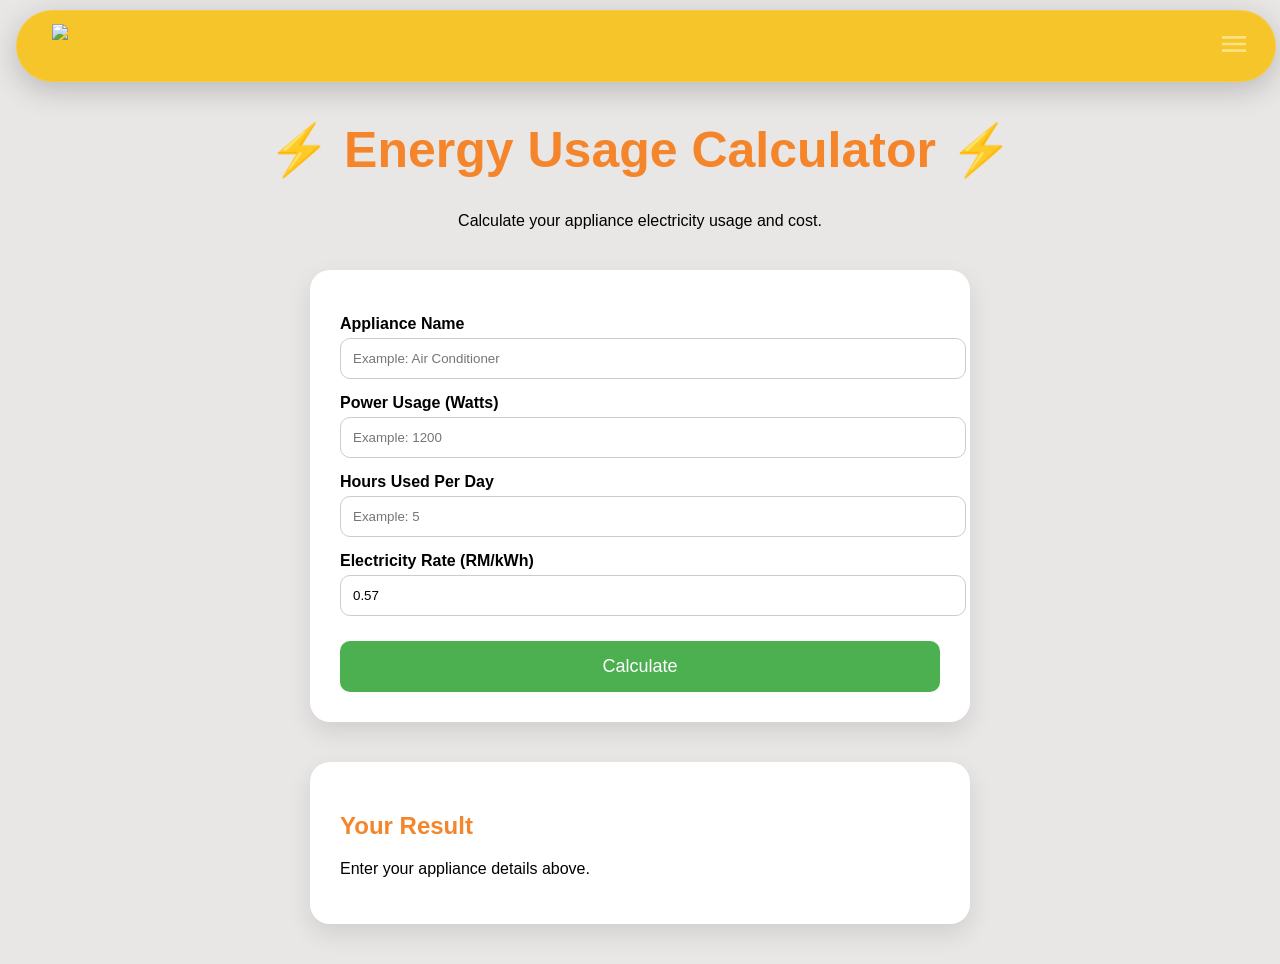
==== electricity-calc.html @ 96d4b596 "working" ====
<!DOCTYPE html>
<html lang="en">
<head>
    <meta charset="UTF-8">
    <meta name="viewport" content="width=device-width, initial-scale=1.0">
    <title>Energy Savior</title>
    <link rel="icon" type="image/x-icon" href="https://sdgs.un.org/sites/default/files/goals/image_logo_clean10008_8.jpg">
    <link rel="stylesheet" href="style.css">
    <link rel="stylesheet" href="calc.css">
    <link rel="preconnect" href="https://fonts.googleapis.com">
    <link rel="preconnect" href="https://fonts.gstatic.com" crossorigin>
    <link href="https://fonts.googleapis.com/css2?family=Changa+One:ital@0;1&display=swap" rel="stylesheet">
</head>
<body>
    <nav> 
        <div class="logo"> 
            <a href="index.html ">
                <img src="https://sdgs.un.org/sites/default/files/goals/image_logo_clean10008_8.jpg">
            </a> 
        </div> 
        <div class="navbar-anchors"> 
            <input type="checkbox" id="sidebar-active"> 
            <label for="sidebar-active" class="open-sidebar-button"> 
                <svg xmlns="http://www.w3.org/2000/svg" height="32" viewBox="0 -960 960 960" width="32">
                    <path d="M120-240v-80h720v80H120Zm0-200v-80h720v80H120Zm0-200v-80h720v80H120Z"/></svg> 
            </label>
            <label id="overlay" for="sidebar-active"></label> 
            <div class="links-container"> 
                <label for="sidebar-active" class="close-sidebar-button"> 
                    <svg xmlns="http://www.w3.org/2000/svg" height="32" viewBox="0 -960 960 960" width="32"><path d="m256-200-56-56 224-224-224-224 56-56 224 224 224-224 56 56-224 224 224 224-56 56-224-224-224 224Z"/></svg> 
                </label>
                <a class="home-link" href="index.html">Home</a>
                <a href="electricity-calc.html">Electricity Cost Calculator</a>
                <a href="energy.html">Renewable Energy</a>
                <a href="faq.html">FAQ</a> 
            </div> 
        </div> 
    </nav>

<div class="header">
    <h1>⚡ Energy Usage Calculator ⚡</h1>
    <p>Calculate your appliance electricity usage and cost.</p>
</div>

<div class="calculator">
    <label>Appliance Name</label>
    <input id="appliance" type="text" placeholder="Example: Air Conditioner">
    <label>Power Usage (Watts)</label>
    <input id="power" type="number" placeholder="Example: 1200">
    <label>Hours Used Per Day</label>
    <input id="hours" type="number" placeholder="Example: 5">
    <label>Electricity Rate (RM/kWh)</label>
    <input id="rate" type="number" value="0.57">
    <button onclick="calculateEnergy()">
        Calculate
    </button>
</div>
<div class="result">
    <h2 id="result-title">
        Your Result
    </h2>
    <p id="output">
        Enter your appliance details above.
    </p>
</div>
<script src="calc.js"></script>
</body>
</html>
---- style.css ----
.changa-one-regular {
  font-family: "Changa One", sans-serif;
  font-weight: 400;
  font-style: normal;
}

.changa-one-regular-italic {
  font-family: "Changa One", sans-serif;
  font-weight: 400;
  font-style: italic;
}

body {
    margin: 0;
}

section {
    width: 100%;
    height: 100vh;
    position: relative;
    z-index: -1;
    /* background: url("https://frontend-cdn.solarreviews.com/solar-farm.jpg");
    background-size: cover;
    background-position: center;
    background-attachment: fixed;
    background-image: grayscale(100%); */
}

.bg-img{
    position: fixed;
    inset: 0;
    z-index: -5;
}

.bg-img video{
    width: 100%;
    height: 100%;
    object-fit: cover;
}

.title {
    position: fixed;
    font-size: 800%;
    top: 40%;
    left: 30%;
    transform: translate(-50%, -50%);
    text-align: left;
    color: #f5c52a;
    z-index: 1;
    font-family: "Changa One", sans-serif;
    font-weight: bolder;
    text-shadow: 0 4px 12px rgba(0,0,0,0.6);
}

.subtitle{
    position: fixed;
    font-size: 270%;
    top: 70%;
    left: 36%;
    transform: translate(-50%, -50%);
    text-align: left;
    color: #f5c52a;
    z-index: 1;
    font-family: "Changa One", sans-serif;
    font-weight: lighter;
    font-style: italic;
    text-shadow: 0 3px 10px rgba(0,0,0,0.6);
    transition: opacity 0.5 ease;
    /* opacity: 0;*/
}

/* @keyframes floatIn {
    from {
        opacity: 0;
        transform: translateY(18px);
    }
    to {
        opacity: 1;
        transform: translateY(0px);
    }
} */

.blank{
    position: relative;
    height: 1000px;
    z-index: 5;
    background: #dadada;
    z-index: 2;
}

nav{
  margin-bottom: 50px;
  height: 60px;
  background:#f5c52a;
  backdrop-filter: blur(12px);
  color: white;
  font-family: Arial, Helvetica, sans-serif;
  display: flex;
  justify-content: flex-end;
  align-items: center;
  z-index: 10;
  font: 100;
  margin-top: 10px;
  padding: 5px;
  width: calc(100% - 32px);
  position: fixed;
  top: 16px;
  left: 16px;
  overflow: visible;
  top: 0;
  border-radius: 999px;
  box-shadow: 0 8px 30px rgba(0,0,0,0.2);
  border: 1px solid rgba(255,255,255,0.12);
}

.links-container{
  height: 100%;
  width: 100%;
  display: flex;
  flex-direction: row;
  align-items: center;
}

nav a{
  height: 100%;
  padding: 0 20px;
  display: flex;
  align-items: center;
  text-decoration: none;
  color: var(--text-color);
  border-radius: 999px;
  transition: all 0.25s ease;
  position: relative;
  font-size: larger;
  color: #f7b020;
  font-weight: bold;

}

.logo{
  width:100% !important;;
  align-self: center !important;
  display: flex !important;
}

.logo a:hover{
  background-color: transparent;
}

nav img{
  height:50px;
  align-self: center;
  justify-content: center;
}

.navbar-anchors a:hover{
  background-color: #f5c52a;
  transform: translateY(-2px);
}

.navbar-anchors a::after{
  content: "";
  position: absolute;
  left: 20%;
  bottom: 10px;
  width: 60%;
  height: 2px;
  background: currentColor;
  transform: scaleX(0);
  transition: transform 0.25s ease;
  border-radius: 999px;
}

.navbar-anchors a:hover::after{
  transform: scaleX(1);
}

nav .home-link{
  margin-right: auto;
}

nav svg{
  fill: var(--text-color);
}

#sidebar-active{
  display: none;
}

.open-sidebar-button, .close-sidebar-button{
  display: none;
  fill: #ffe282;
}

.links-container{
  flex-direction: column;
  align-items: flex-start;
  position: fixed;
  top: 12px;
  right: -100%;
  z-index: 10;
  width: 300px;
  height: calc(100vh - 24px);
  background: #fff5d4;
  backdrop-filter: blur(12px);
  box-shadow: -5px 0 5px rgba(0, 0, 0, 0.25);
  transition: 0.75s ease-out;
  border-radius: 24px 0 0 24px;
  padding-top: 10px;
  border-left: 1px solid rgba(255,255,255,0.08);
}

nav a{
  box-sizing: border-box;
  height: auto;
  width: 100%;
  padding: 20px 30px;
  justify-content: flex-start;
}

.open-sidebar-button, .close-sidebar-button{
  padding: 20px;
  display: block;
}

#sidebar-active:checked ~ .links-container{
  right: 0;
}

#sidebar-active:checked ~ #overlay{
  height: 100%;
  width: 100%;
  position: fixed;
  top: 0;
  left: 0;
  z-index: 9;
}

.logo img{
  height: 44px;
  transition: transform 0.25s ease;
}

.logo a:hover img{
  transform: scale(1.08) rotate(-2deg);
}

nav a:hover{
    color: white;
}

.intro{
    min-height:70vh;
    display:flex;
    flex-direction:column;
    justify-content:center;
    align-items:center;
    text-align:center;
    padding:0 15%;
    background:rgb(233, 230, 230);
    z-index: 10;
}

.main-intro{
    font-size:4rem;
    color:#f5c52a;
    margin-bottom:30px;
    font-family:"Changa One", sans-serif;
}

.sub-intro{
    font-size:1.5rem;
    line-height:1.8;
    max-width:900px;
    color:#b4430b;
    font-family: 'Franklin Gothic Medium', 'Arial Narrow', Arial, sans-serif;
    font-weight: lighter;
}

.main-intro, .sub-intro{
  opacity: 0;
  transform: translateY(30px);
  transition: opacity 1.5s ease, transform 1.5s ease;
}

.main-intro.show, .sub-intro.show{
  opacity: 1;
  transform: translateY(0);
}


.blank {
    min-height: 100vh;
    background: rgb(233, 230, 230);
    position: relative;
    z-index: 5;
    display: flex;
    flex-direction: column;
    justify-content: center;
    align-items: center;
    padding: 80px 20px;
}

/* Chart title */
.blank h2 {
    font-size: 2.7rem;
    color: #f6892b;
    margin-bottom: 50px;
    text-align: center;
    font-family: "Changa One", sans-serif;
    font-weight: 400;
    font-style: normal;
}

.blank p{
    font-size: 1.2rem;
    font-family: 'Franklin Gothic Medium', 'Arial Narrow', Arial, sans-serif;
    color: #b4430b;
}

.chart-container {
    background: #f7f7f7;
    border-radius: 30px;
    padding: 40px;
    box-shadow: 0 10px 30px rgba(0,0,0,0.08);
    width: 1000px;
    justify-items: center;
}

.chart {
    width: min(800px, 90%);
    height: 400px;
    display: flex;
    align-items: flex-end;
    justify-content: space-around;
    border-bottom: 4px solid black;
    padding: 0 20px;
}


/* bar + year */
.bar-group {
    height: 100%;
    width: 100px;
    display: flex;
    flex-direction: column;
    justify-content: flex-end;
    align-items: center;
}


/* bars */
.bar {
    display: flex;
    width: 200px;
    height: 0;
    background: linear-gradient(to top, #f5c52a, #ffe889);
    border-radius: 15px 15px 0 0;
    transition: height 1.2s ease-out;
    box-shadow: 0 5px 15px rgba(0,0,0,0.2);
    justify-content: center;
    align-items: flex-start;
}

.bar-group p {
    margin-top: 15px;
    font-weight: bolder;
    align-items: center;
    font-size: larger;
    font-family: 'Trebuchet MS', 'Lucida Sans Unicode', 'Lucida Grande', 'Lucida Sans', Arial, sans-serif;
    color:#f7b020;
    text-shadow: 0 3px 10px rgba(0,0,0,0.2);
}

.bar span {
    color: white;
    font-size: 27px;
    font-weight: bold;
    margin-top: 15px;
    text-shadow: 0 2px 5px rgba(0,0,0,0.4);
    font-family: 'Franklin Gothic Medium', 'Arial Narrow', Arial, sans-serif;
}

.left-panel{
    position: sticky;
    top: 120px;
    width: 35%;
    height: fit-content;
}

.left-panel h2{
    padding-left: 10px;
    font-size: 7vh;
    font-family: "Changa One", sans-serif;
    font-weight: lighter;
}

.left-panel p{
    padding-left: 10px;
    font-size: 2.3vh;
    font-family: system-ui, -apple-system, BlinkMacSystemFont, 'Segoe UI', Roboto, Oxygen, Ubuntu, Cantarell, 'Open Sans', 'Helvetica Neue', sans-serif;
    font-weight: bold;
}

.left-panel video{
    width:100%;
    height:200px;
    object-fit:cover;
    border-radius:20px;

}

.content{
    display:grid;
    grid-template-columns:40% 60%;
    gap:70px;
    width:90%;
    margin:auto;
}

.progress{
    width: 100%;
    background: rgb(233, 230, 230);
    z-index: 20;
}

.card-reveal img{
  width: 100%;
  height: 220px;
  object-fit: cover;
  object-position: center;
  display: block;
}

.card-reveal{
    background:white;
    border-radius:25px;
    overflow:hidden;
    box-shadow:0 12px 30px rgba(0,0,0,.1);
    margin-bottom:40px;
    width: 50vh;
    overflow: hidden;
    transition:transform .3s ease;
}

.card-reveal h3{
    padding-left: 10px;
    font-family: "Changa One", sans-serif;
    font-weight: lighter;
}

.card-reveal p{
    padding-left: 10px;
    font-family: 'Franklin Gothic Medium', 'Arial Narrow', Arial, sans-serif;
    font-weight: lighter;
}

.card-reveal:hover{
    transform:translateY(-8px);
}

.reveal{
    opacity:0;
    transform:translateY(60px) scale(.96);
    filter:blur(8px);
    transition:all .8s ease;
}

.reveal.active{
    opacity:1;
    transform:translateY(0) scale(1);
    filter:blur(0);
}
---- calc.css ----
body{
    background:rgb(233, 230, 230);
    font-family:Poppins, sans-serif;
}


.header{
    text-align:center;
    margin-top:60px;
    padding-top: 3vh;
}


.header h1{
    color:#f5852a;
    font-size:50px;
}


.calculator,
.result{
    background:white;
    width:80%;
    max-width:600px;
    margin:40px auto;
    padding:30px;
    border-radius:20px;
    box-shadow:0 10px 25px rgba(0,0,0,.1);
}



label{
    display:block;
    margin-top:15px;
    font-weight:bold;
}



input{
    width:100%;
    padding:12px;
    margin-top:5px;
    border-radius:10px;
    border:1px solid #ccc;
}



button{
    width:100%;
    margin-top:25px;
    padding:15px;
    border:none;
    border-radius:10px;
    background:#4CAF50;
    color:white;
    font-size:18px;
    cursor:pointer;
}


button:hover{
    transform:scale(1.03);
}

.result h2{
    color:#f5852a;
}
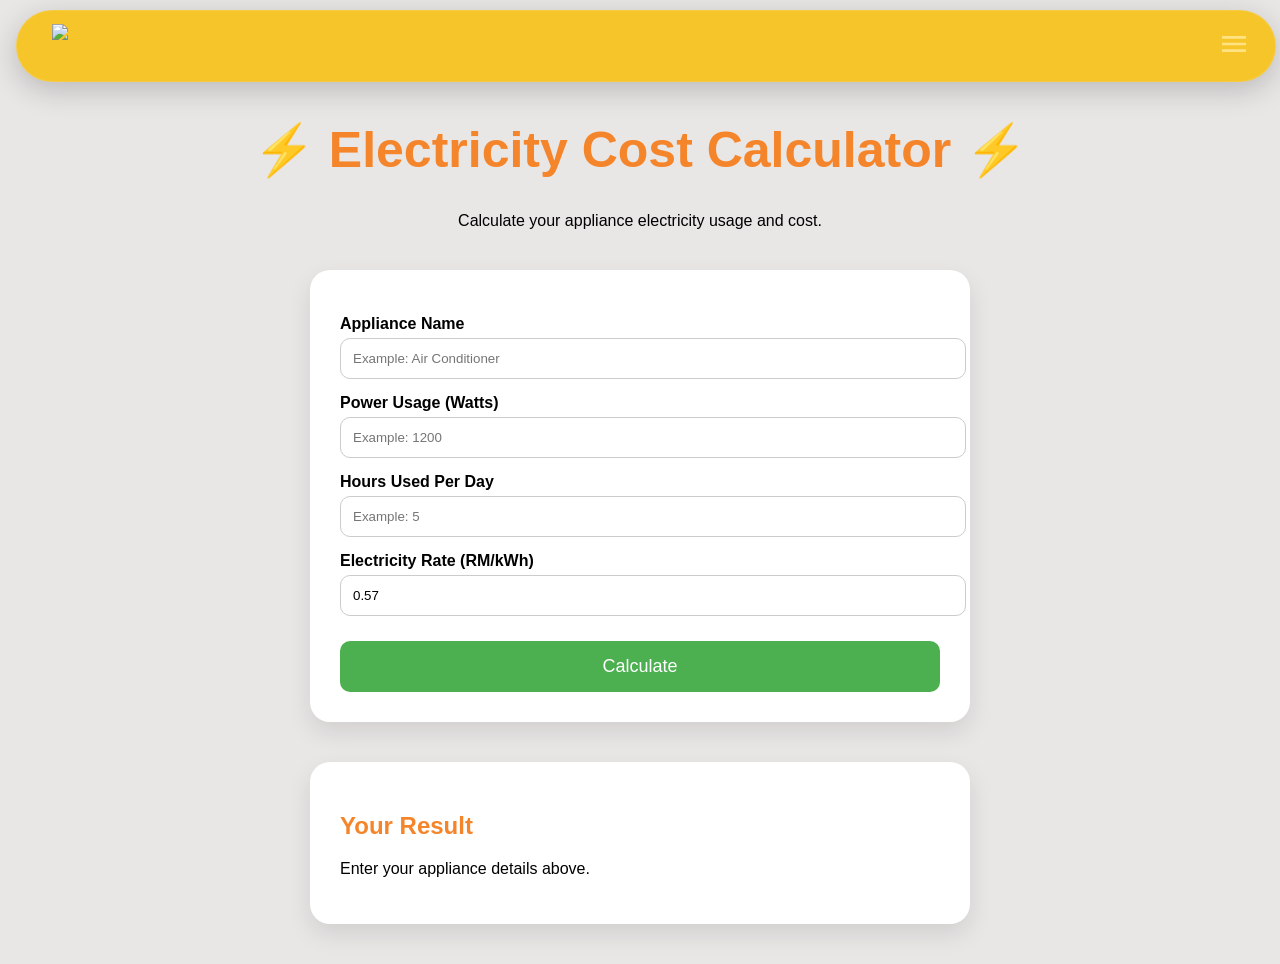
==== commit 3bbfbc59: "changed name of calc" ====
--- a/electricity-calc.html
+++ b/electricity-calc.html
@@ -38,7 +38,7 @@
     </nav>
 
 <div class="header">
-    <h1>⚡ Energy Usage Calculator ⚡</h1>
+    <h1>⚡ Electricity Cost Calculator ⚡</h1>
     <p>Calculate your appliance electricity usage and cost.</p>
 </div>
 
